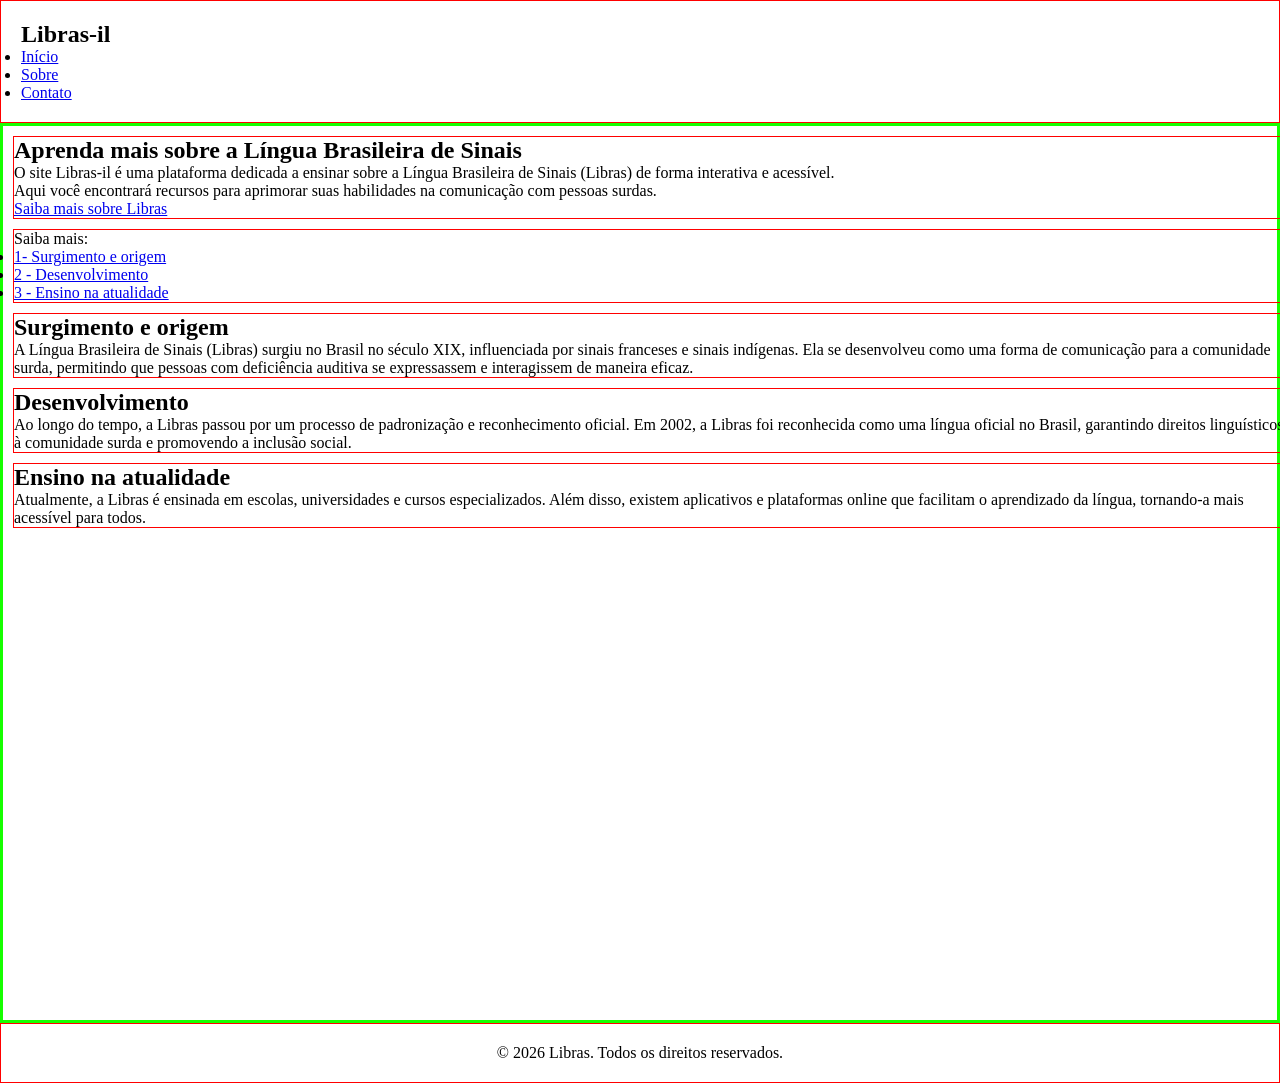
==== index.html @ 71b10f42 "Adiciona estrutura inicial do site Libras-ill" ====
<!DOCTYPE html>
<html lang="pt-br">

<head>
    <meta charset="UTF-8">
    <meta name="viewport" content="width=device-width, initial-scale=1.0">
    <title>Libras-il</title>
    <link rel="stylesheet" href="style.css">
</head>

<body>

    <header>
        <nav>
            <h1>Libras-il</h1>
            <ul>
                <li><a href="index.html">Início</a></li>
                <li><a href="sobre.html">Sobre</a></li>
                <li><a href="contato.html">Contato</a></li>
            </ul>
        </nav>
    </header>


    <div class="container">
        <section>
            <div class="content">
                <h2>Aprenda mais sobre a Língua Brasileira de Sinais</h2>
                <p>O site Libras-il é uma plataforma dedicada a ensinar sobre a Língua Brasileira de Sinais (Libras) de
                    forma
                    interativa e acessível.<br>
                    Aqui você encontrará recursos para aprimorar suas
                    habilidades na comunicação com pessoas surdas.</p>
                <a href="https://www.gov.br/deficiencia/pt-br" target="_blank">Saiba mais sobre Libras</a>
            </div>

            <div class="content">
                <p>
                    Saiba mais:
                </p>
                <ul>

                    <li> <a href="#origin-section">1- Surgimento e origem </a></li>
                    <li> <a href="#develoment-section">2 - Desenvolvimento </a> </li>
                    <li> <a href="#present-section">3 - Ensino na atualidade </a></li>
                    
                </ul>
            </div>
        </section>

        <section id="origin-section">
            <div class="content">
                <h2>Surgimento e origem</h2>
                <p>A Língua Brasileira de Sinais (Libras) surgiu no Brasil no século XIX, influenciada por sinais
                    franceses e sinais indígenas. Ela se desenvolveu como uma forma de comunicação para a comunidade
                    surda, permitindo que pessoas com deficiência auditiva se expressassem e interagissem de maneira
                    eficaz.</p>
            </div>

      </section>     

      <section id="develoment-section">
        <div class="content">
            <h2>Desenvolvimento</h2>
            <p>Ao longo do tempo, a Libras passou por um processo de padronização e reconhecimento oficial. Em 2002,
                a Libras foi reconhecida como uma língua oficial no Brasil, garantindo direitos linguísticos à
                comunidade surda e promovendo a inclusão social.</p>
        </div>
      </section>
      <section id="present-section">
        <div class="content">
            <h2>Ensino na atualidade</h2>
            <p>Atualmente, a Libras é ensinada em escolas, universidades e cursos especializados. Além disso, existem
                aplicativos e plataformas online que facilitam o aprendizado da língua, tornando-a mais acessível para
                todos.</p>
        </div>
      </section>

    </div>


    <footer>
        <p>&copy; 2026 Libras. Todos os direitos reservados.</p>
    </footer>
    <script src="script.js"></script>
</body>

</html>
---- style.css ----
* {
    margin: 0;
    padding: 0;
    box-sizing: border-box;
    border: none; 
   
}
header{
    padding: 20px;
    margin: 0;
    border: 1px solid #ff0000;
}

footer{
    text-align: center;
    padding: 20px;
    margin: 0;
    border: 1px solid #ff0000;
}

.container{

    border: 3px solid #15ff00;
    

    width: 100%;
    height: 100vh;
}

.content{
    margin: 10px;
    border: 1px solid #ff0000;
    width: 100%;
}
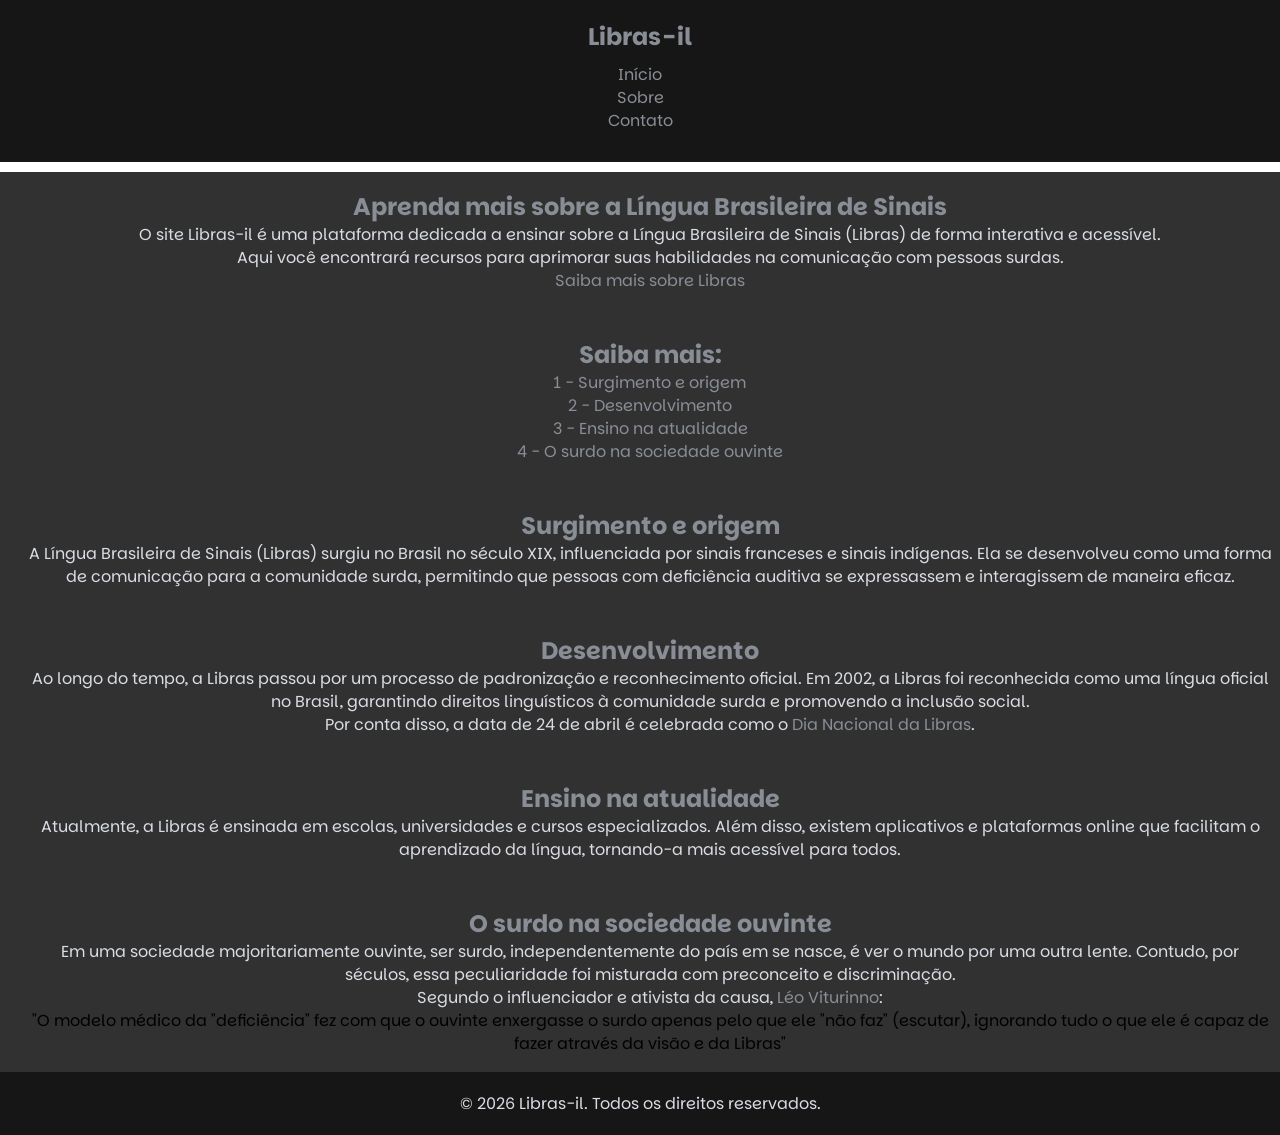
==== commit b3416ffc: "Complementos" ====
--- a/index.html
+++ b/index.html
@@ -2,6 +2,14 @@
 <html lang="pt-br">
 
 <head>
+    <!-- Google Fonts -->
+
+    <link rel="preconnect" href="https://fonts.googleapis.com">
+    <link rel="preconnect" href="https://fonts.gstatic.com" crossorigin>
+    <link
+        href="https://fonts.googleapis.com/css2?family=Inter:ital,opsz,wght@0,14..32,100..900;1,14..32,100..900&family=Parkinsans:wght@300..800&display=swap"
+        rel="stylesheet">
+
     <meta charset="UTF-8">
     <meta name="viewport" content="width=device-width, initial-scale=1.0">
     <title>Libras-il</title>
@@ -31,19 +39,21 @@
                     interativa e acessível.<br>
                     Aqui você encontrará recursos para aprimorar suas
                     habilidades na comunicação com pessoas surdas.</p>
-                <a href="https://www.gov.br/deficiencia/pt-br" target="_blank">Saiba mais sobre Libras</a>
+                <a href="https://www.gov.br/ines/pt-br" target="_blank">Saiba mais sobre Libras</a>
             </div>
 
             <div class="content">
-                <p>
+                <h2>
                     Saiba mais:
-                </p>
+                </h2>
+
                 <ul>
 
-                    <li> <a href="#origin-section">1- Surgimento e origem </a></li>
+                    <li> <a href="#origin-section">1 - Surgimento e origem </a></li>
                     <li> <a href="#develoment-section">2 - Desenvolvimento </a> </li>
                     <li> <a href="#present-section">3 - Ensino na atualidade </a></li>
-                    
+                    <li> <a href="#society-section">4 - O surdo na sociedade ouvinte </a></li>
+
                 </ul>
             </div>
         </section>
@@ -57,30 +67,51 @@
                     eficaz.</p>
             </div>
 
-      </section>     
+        </section>
 
-      <section id="develoment-section">
-        <div class="content">
-            <h2>Desenvolvimento</h2>
-            <p>Ao longo do tempo, a Libras passou por um processo de padronização e reconhecimento oficial. Em 2002,
-                a Libras foi reconhecida como uma língua oficial no Brasil, garantindo direitos linguísticos à
-                comunidade surda e promovendo a inclusão social.</p>
-        </div>
-      </section>
-      <section id="present-section">
-        <div class="content">
-            <h2>Ensino na atualidade</h2>
-            <p>Atualmente, a Libras é ensinada em escolas, universidades e cursos especializados. Além disso, existem
-                aplicativos e plataformas online que facilitam o aprendizado da língua, tornando-a mais acessível para
-                todos.</p>
-        </div>
-      </section>
+        <section id="develoment-section">
+            <div class="content">
+                <h2>Desenvolvimento</h2>
+                <p>Ao longo do tempo, a Libras passou por um processo de padronização e reconhecimento oficial. Em 2002,
+                    a Libras foi reconhecida como uma língua oficial no Brasil, garantindo direitos linguísticos à
+                    comunidade surda e promovendo a inclusão social.
+                    <br>Por conta disso, a data de 24 de abril é celebrada como o <a
+                        href="https://itq.ifsp.edu.br/index.php/ultimas-noticias/2001-24-de-abril-dia-nacional-da-libras-lingua-brasileira-de-sinais"
+                        target="_blank">Dia Nacional da Libras</a>.
+                </p>
+            </div>
+        </section>
+        <section id="present-section">
+            <div class="content">
+                <h2>Ensino na atualidade</h2>
+                <p>Atualmente, a Libras é ensinada em escolas, universidades e cursos especializados. Além disso,
+                    existem
+                    aplicativos e plataformas online que facilitam o aprendizado da língua, tornando-a mais acessível
+                    para
+                    todos.</p>
+            </div>
+        </section>
+
+        <section id="society-section">
+            <div class="content">
+                <h2>
+                    O surdo na sociedade ouvinte
+                </h2>
+                <p>
+                    Em uma sociedade majoritariamente ouvinte, ser surdo, independentemente do país em se nasce, é ver o mundo por uma outra lente. Contudo, por séculos, essa peculiaridade foi misturada com preconceito e discriminação.<br>
+                    Segundo o influenciador e ativista da causa, <a href="https://www.leoviturinno.com.br/" target="_blank">Léo Viturinno</a>:
+                </p>
+                <blockquote>
+                    "O modelo médico da "deficiência" fez com que o ouvinte enxergasse o surdo apenas pelo que ele "não faz" (escutar), ignorando tudo o que ele é capaz de fazer através da visão e da Libras"
+                </blockquote>
+            </div>
+        </section>
 
     </div>
 
 
     <footer>
-        <p>&copy; 2026 Libras. Todos os direitos reservados.</p>
+        <p>&copy; 2026 Libras-il. Todos os direitos reservados.</p>
     </footer>
     <script src="script.js"></script>
 </body>
--- a/style.css
+++ b/style.css
@@ -2,33 +2,111 @@
     margin: 0;
     padding: 0;
     box-sizing: border-box;
-    border: none; 
-   
+    border: none;
+    font-family: "Parkinsans", sans-serif;
+    font-optical-sizing: auto;
+    font-style: normal;
 }
-header{
+
+p{
+    color: #d9dde3;
+}
+
+a{
+
+    text-decoration: none;
+    color: #898e96;
+}
+
+a:hover {
+    text-decoration: underline;
+    /*
+    color: #ff0000;
+    */
+}
+
+h1 {
+    color: #898e96;
+    text-align: center;
+     /*
+    border: 1px solid #ff0000;
+    */
+}
+
+h2{
+    color: #898e96;
+    text-align: center;
+    /*
+    border: 1px solid #ff0000;
+    */
+}
+
+h3{
+    
+    color: #898e96;
+    text-align: center;
+    /*
+    border: 1px solid #ff0000;
+    */
+}
+
+nav ul {
+    text-decoration: none;
+    list-style: none;
+    text-align: center;
+    margin: 10px;
+
+    /*
+    border: 1px solid #ff0000;
+    */
+}
+
+ul li {
+    text-decoration: none;
+    list-style: none;
+}
+
+
+header {
+    background-color: #161616;
     padding: 20px;
     margin: 0;
+    /*
     border: 1px solid #ff0000;
+    */
 }
 
-footer{
+footer {
+    background-color: #161616;
     text-align: center;
     padding: 20px;
     margin: 0;
+
+    /*
     border: 1px solid #ff0000;
+    */
 }
 
-.container{
 
+.container {
+    background-color: #313131;
+
+    /*
     border: 3px solid #15ff00;
-    
+    */
 
     width: 100%;
     height: 100vh;
 }
 
-.content{
+.content {
+    text-align: center;
     margin: 10px;
+
+    /*
     border: 1px solid #ff0000;
+    */
+    
     width: 100%;
+    padding: 18px;
 }
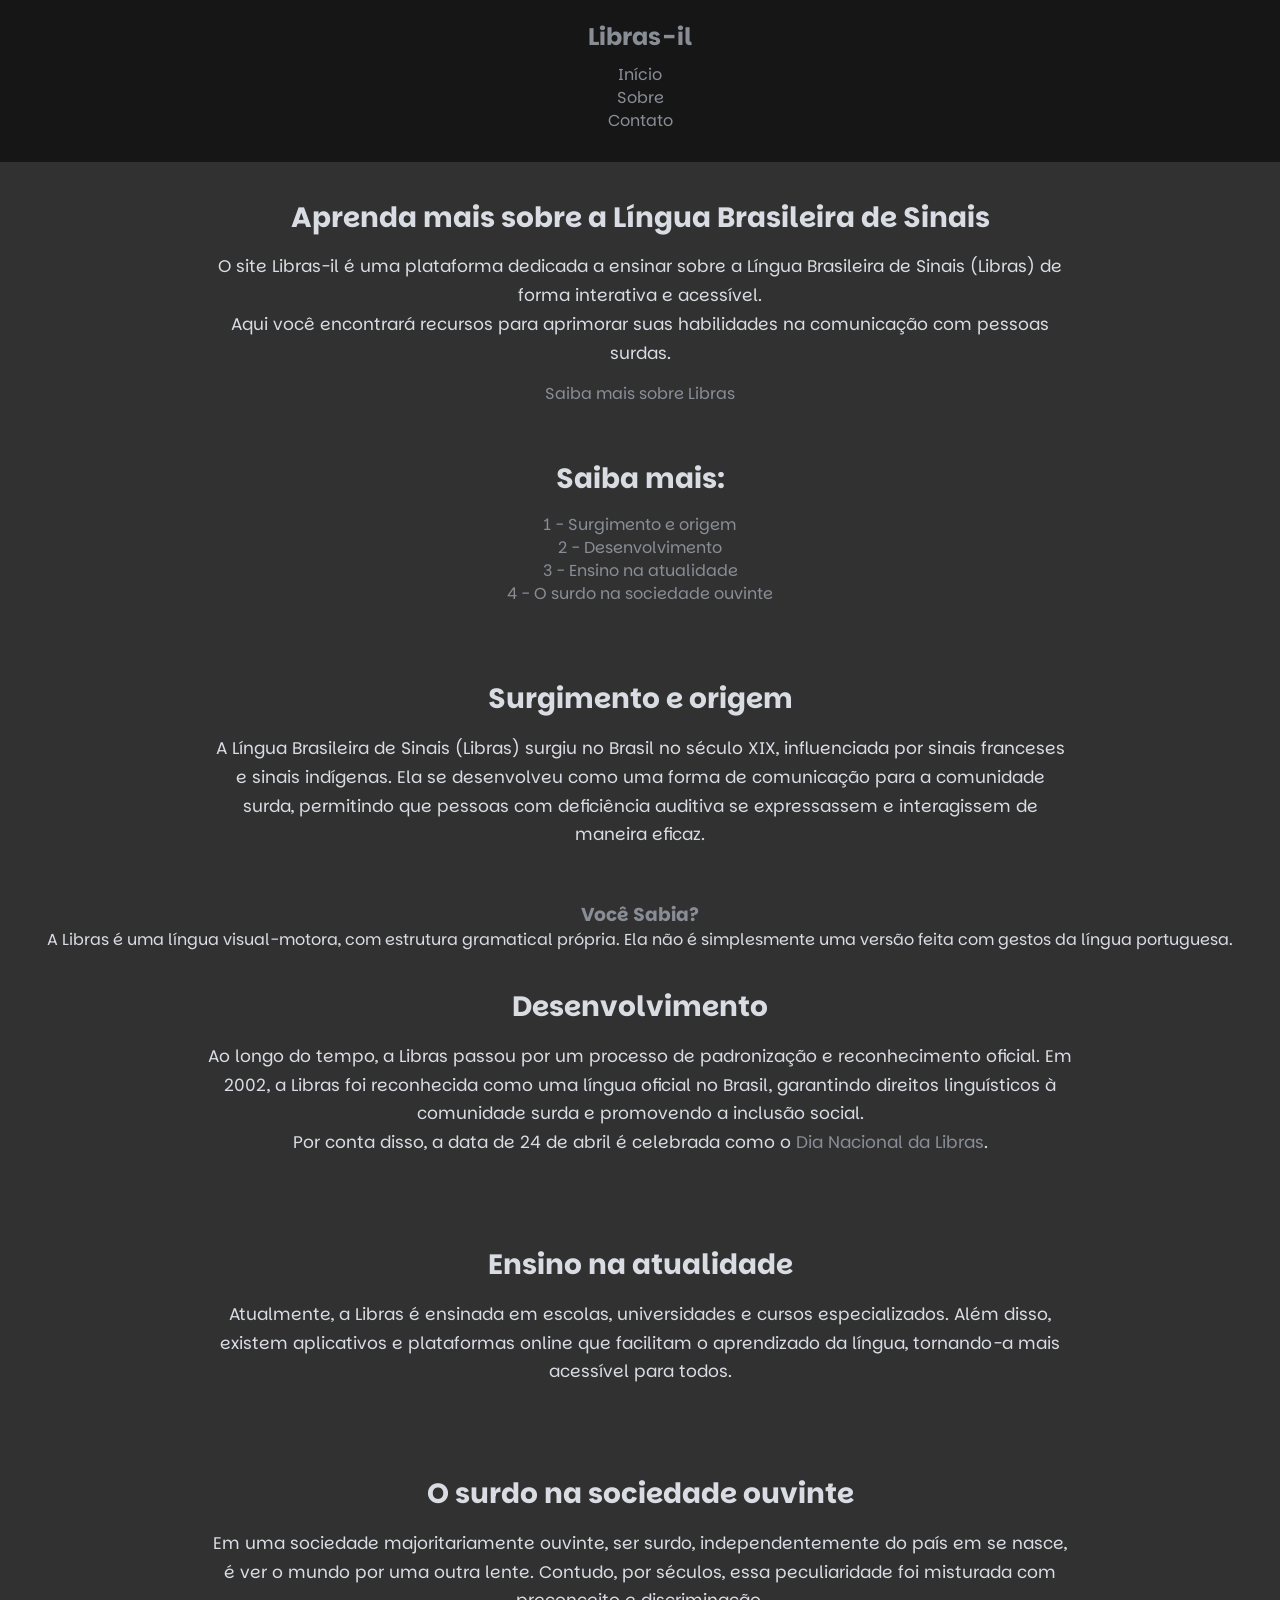
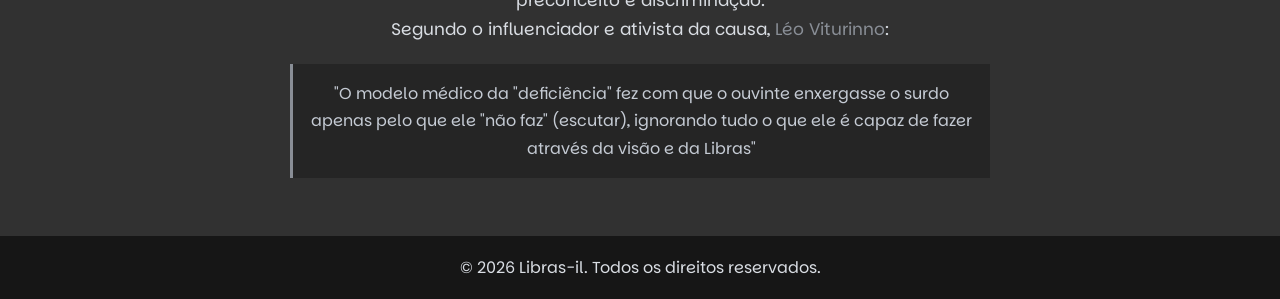
==== commit 43aca4e0: "criando o resto das seções" ====
--- a/index.html
+++ b/index.html
@@ -23,8 +23,8 @@
             <h1>Libras-il</h1>
             <ul>
                 <li><a href="index.html">Início</a></li>
-                <li><a href="sobre.html">Sobre</a></li>
-                <li><a href="contato.html">Contato</a></li>
+                <li><a href="about.html">Sobre</a></li>
+                <li><a href="contact.html">Contato</a></li>
             </ul>
         </nav>
     </header>
@@ -59,13 +59,24 @@
         </section>
 
         <section id="origin-section">
-            <div class="content">
+            <article class="content">
                 <h2>Surgimento e origem</h2>
                 <p>A Língua Brasileira de Sinais (Libras) surgiu no Brasil no século XIX, influenciada por sinais
                     franceses e sinais indígenas. Ela se desenvolveu como uma forma de comunicação para a comunidade
                     surda, permitindo que pessoas com deficiência auditiva se expressassem e interagissem de maneira
                     eficaz.</p>
-            </div>
+            </article>
+
+        <aside>
+            <h3>
+                Você Sabia?
+            </h3>
+            <p>
+                A Libras é uma língua visual-motora, com estrutura
+        gramatical própria. Ela não é simplesmente uma versão
+        feita com gestos da língua portuguesa.
+            </p>
+        </aside>
 
         </section>
 
--- a/style.css
+++ b/style.css
@@ -8,11 +8,11 @@
     font-style: normal;
 }
 
-p{
-    color: #d9dde3;
-}
-
-a{
+p {
+    color: #d9dde3;
+}
+
+a {
 
     text-decoration: none;
     color: #898e96;
@@ -20,29 +20,30 @@
 
 a:hover {
     text-decoration: underline;
-    /*
-    color: #ff0000;
-    */
+    
+    color: #fc4c4c;
+
 }
 
 h1 {
     color: #898e96;
     text-align: center;
-     /*
-    border: 1px solid #ff0000;
-    */
-}
-
-h2{
-    color: #898e96;
-    text-align: center;
-    /*
-    border: 1px solid #ff0000;
-    */
-}
-
-h3{
-    
+    /*
+    border: 1px solid #ff0000;
+    */
+}
+
+h2 {
+    color: #898e96;
+    text-align: center;
+
+    /*
+    border: 1px solid #ff0000;
+    */
+}
+
+h3 {
+
     color: #898e96;
     text-align: center;
     /*
@@ -71,9 +72,19 @@
     background-color: #161616;
     padding: 20px;
     margin: 0;
-    /*
-    border: 1px solid #ff0000;
-    */
+    border: none;
+    display: flow-root;
+
+    /*
+    border: 1px solid #ff0000;
+    */
+}
+
+html,
+body {
+    margin: 0;
+    padding: 0;
+    width: 100%;
 }
 
 footer {
@@ -87,26 +98,180 @@
     */
 }
 
+aside {
+    text-align: center;
+}
+
+
+blockquote{
+    color: rgb(140, 175, 175);
+}
 
 .container {
     background-color: #313131;
-
+    width: 100%;
+    min-height: 100vh;
+    margin: 0;
+    padding: 0;
+    display: flex;
+    flex-direction: column;
     /*
     border: 3px solid #15ff00;
     */
 
-    width: 100%;
-    height: 100vh;
 }
 
 .content {
     text-align: center;
-    margin: 10px;
-
-    /*
-    border: 1px solid #ff0000;
-    */
-    
-    width: 100%;
+    width: 100%;
+    max-width: 900px;
+    margin: 20px auto;
     padding: 18px;
-}+}
+
+/* Títulos dentro dos conteúdos */
+.content h2 {
+    color: #d9dde3;
+    font-size: 28px;
+    line-height: 1.3;
+    margin-bottom: 16px;
+}
+
+/* Parágrafos dentro dos conteúdos */
+.content p {
+    color: #d9dde3;
+    font-size: 17px;
+    line-height: 1.7;
+    margin-bottom: 14px;
+}
+
+/* Citações */
+.content blockquote {
+    max-width: 700px;
+    margin: 20px auto;
+    padding: 16px;
+    border-left: 3px solid #898e96;
+    background-color: #252525;
+    color: #c5cbd4;
+    font-size: 16px;
+    line-height: 1.7;
+    text-align: center;
+}
+
+/* Ajuste para telas pequenas */
+@media (max-width: 600px) {
+    .content {
+        padding: 16px 12px;
+    }
+
+    .content h2 {
+        font-size: 23px;
+    }
+
+    .content p {
+        font-size: 16px;
+        line-height: 1.6;
+    }
+}
+
+
+/* contact section*/
+
+/* Área externa do formulário */
+#form-container {
+    width: 100%;
+    padding: 40px 20px;
+    display: flex;
+    justify-content: center;
+    align-items: center;
+    background-color: #313131;
+}
+
+/* Caixa do formulário */
+.form-boxs {
+    width: 100%;
+    max-width: 650px;
+    padding: 30px;
+    background-color: #161616;
+    border-radius: 7px;
+}
+
+/* Título */
+.form-boxs h2 {
+    font-size: 30px;
+    margin-bottom: 25px;
+}
+
+/* Cada campo */
+.form-group {
+    display: flex;
+    flex-direction: column;
+    gap: 8px;
+    margin-bottom: 20px;
+}
+
+/* Textos dos campos */
+.form-group label {
+    color: #d9dde3;
+    font-size: 18px;
+}
+
+/* Inputs, seleção e mensagem */
+.form-group input,
+.form-group select,
+.form-group textarea {
+    width: 100%;
+    padding: 12px;
+    border: 1px solid #555;
+    border-radius: 6px;
+    background-color: #252525;
+    color: #d9dde3;
+    font-family: inherit;
+    font-size: 16px;
+}
+
+/* Área da mensagem */
+.form-group textarea {
+    min-height: 130px;
+    resize: vertical;
+}
+
+/* Botões */
+.form-actions {
+    display: flex;
+    flex-wrap: wrap;
+    gap: 12px;
+    margin-top: 25px;
+}
+
+.form-actions button {
+    padding: 12px 20px;
+    border-radius: 6px;
+    background-color: #898e96;
+    color: #161616;
+    font-size: 16px;
+    cursor: pointer;
+}
+
+.form-actions button:hover {
+    background-color: #d9dde3;
+}
+
+/* Ajuste para celulares */
+@media (max-width: 480px) {
+    .form-boxs {
+        padding: 20px;
+    }
+
+    .form-boxs h2 {
+        font-size: 24px;
+    }
+
+    .form-actions {
+        flex-direction: column;
+    }
+
+    .form-actions button {
+        width: 100%;
+    }
+}
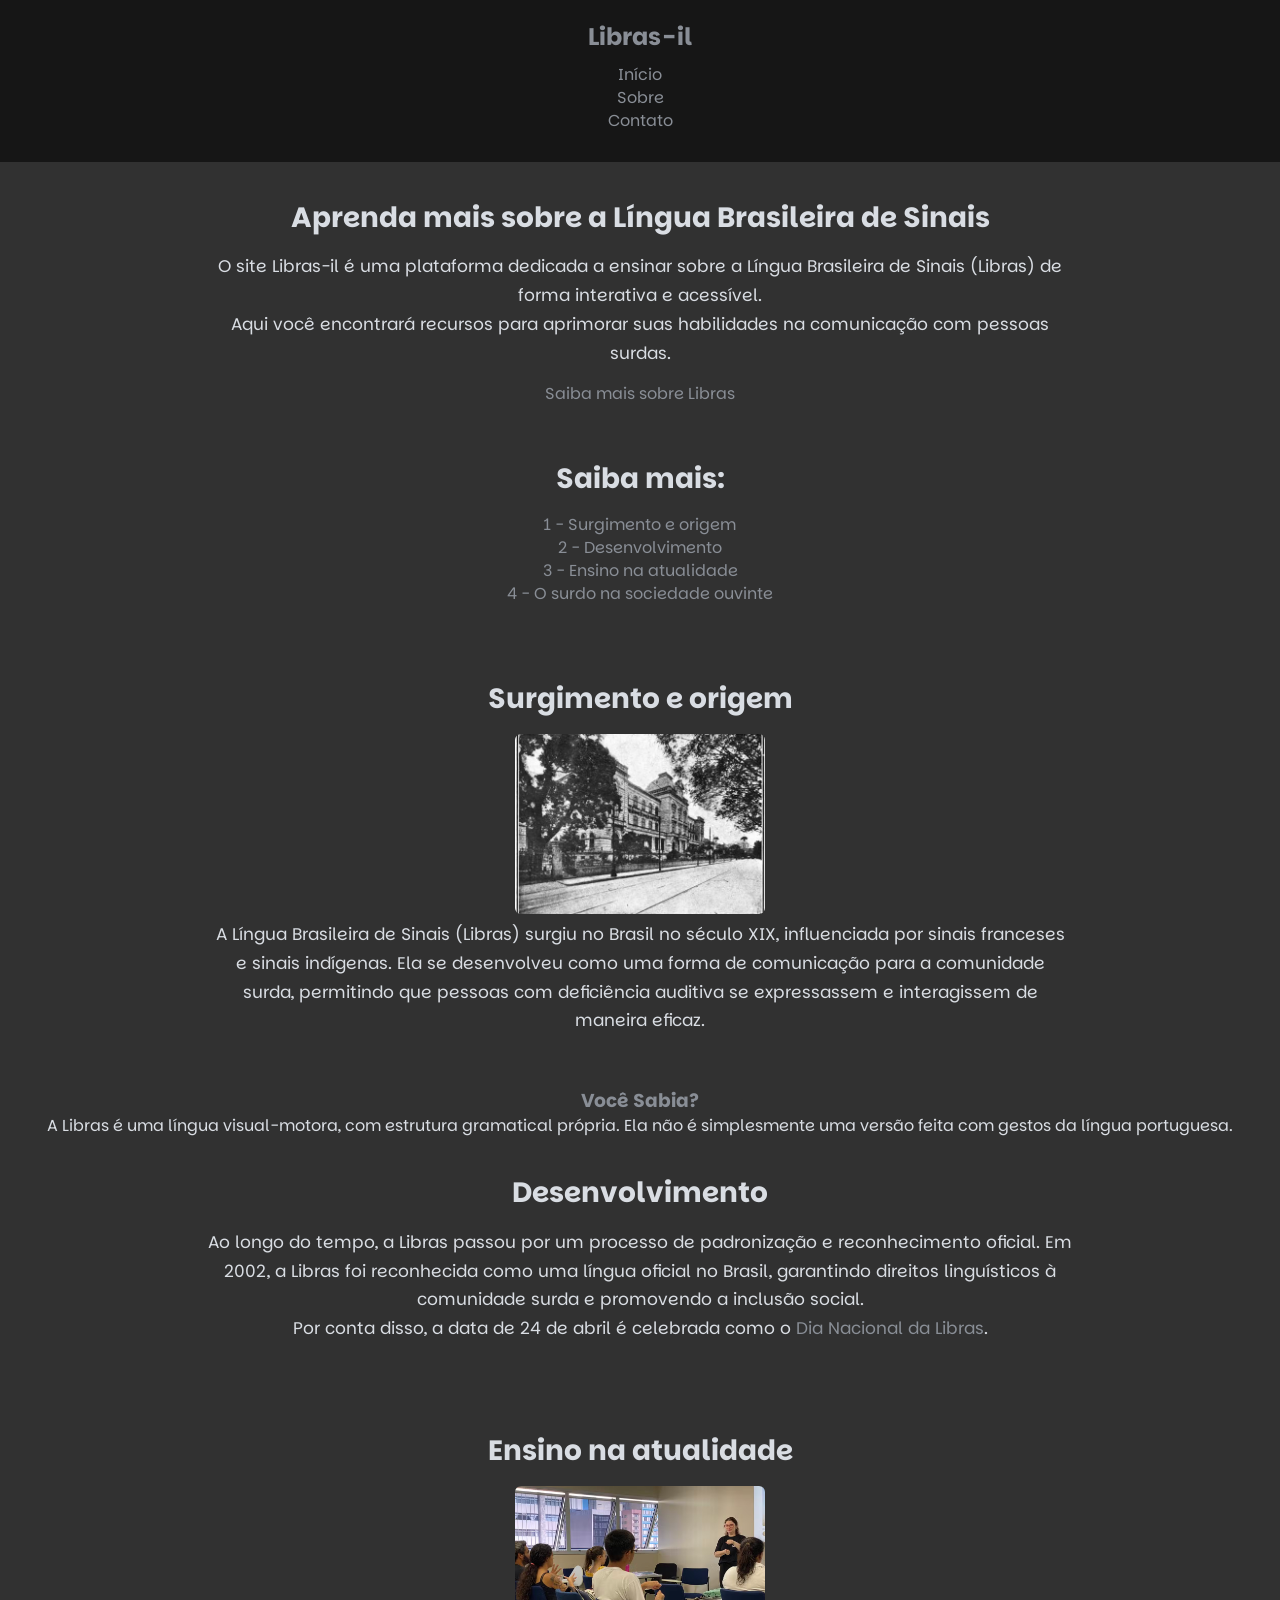
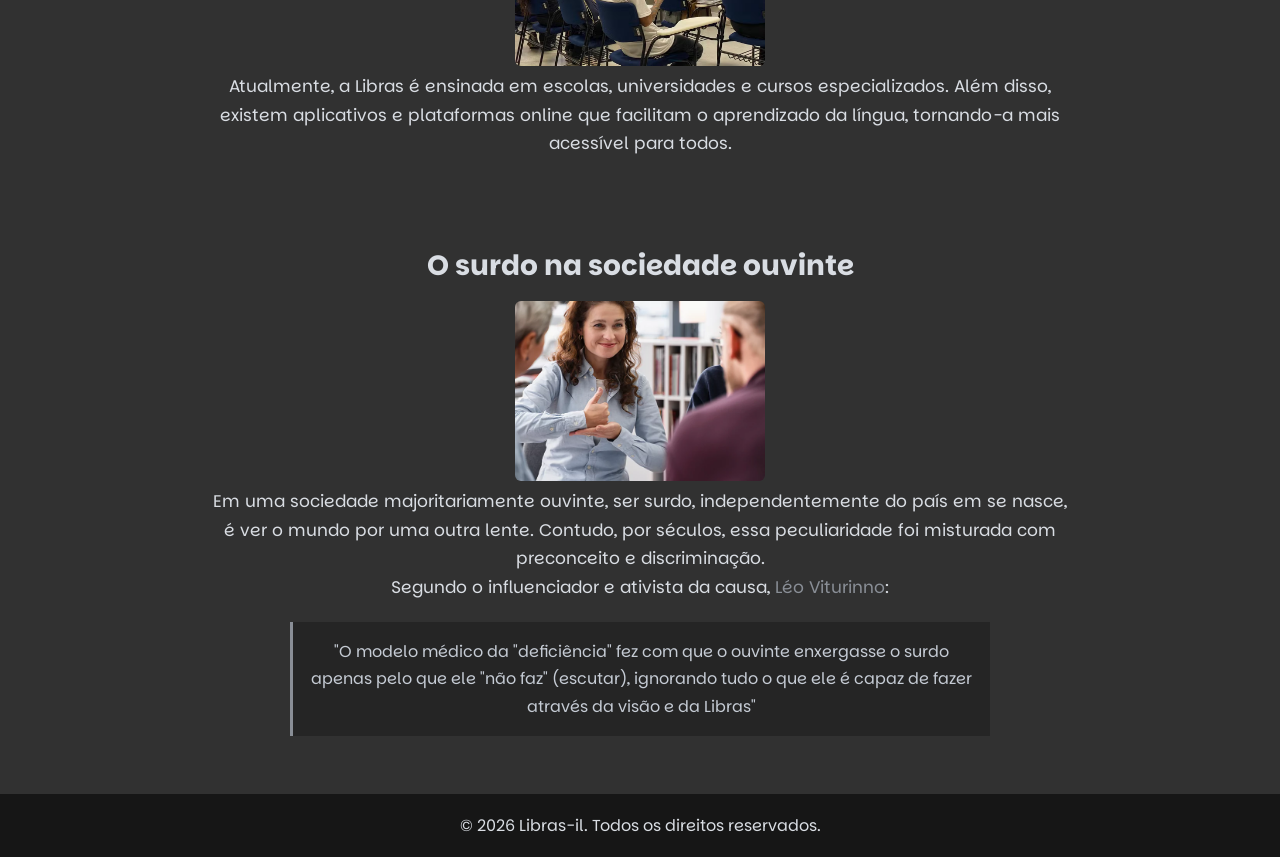
==== commit 776fca4a: "alterações no about" ====
--- a/index.html
+++ b/index.html
@@ -61,6 +61,7 @@
         <section id="origin-section">
             <article class="content">
                 <h2>Surgimento e origem</h2>
+                <img src="Assets/images.jpeg" alt="Imagem do INES antigamente">
                 <p>A Língua Brasileira de Sinais (Libras) surgiu no Brasil no século XIX, influenciada por sinais
                     franceses e sinais indígenas. Ela se desenvolveu como uma forma de comunicação para a comunidade
                     surda, permitindo que pessoas com deficiência auditiva se expressassem e interagissem de maneira
@@ -95,6 +96,7 @@
         <section id="present-section">
             <div class="content">
                 <h2>Ensino na atualidade</h2>
+                <img src="Assets/img-7702.jpeg" alt="Classe aprendendo LIBRAS">
                 <p>Atualmente, a Libras é ensinada em escolas, universidades e cursos especializados. Além disso,
                     existem
                     aplicativos e plataformas online que facilitam o aprendizado da língua, tornando-a mais acessível
@@ -108,6 +110,7 @@
                 <h2>
                     O surdo na sociedade ouvinte
                 </h2>
+                                <img src="Assets/comunicacao-inclusiva.jpeg" alt="Comunicação em LIBRAS">
                 <p>
                     Em uma sociedade majoritariamente ouvinte, ser surdo, independentemente do país em se nasce, é ver o mundo por uma outra lente. Contudo, por séculos, essa peculiaridade foi misturada com preconceito e discriminação.<br>
                     Segundo o influenciador e ativista da causa, <a href="https://www.leoviturinno.com.br/" target="_blank">Léo Viturinno</a>:
--- a/style.css
+++ b/style.css
@@ -96,6 +96,13 @@
     /*
     border: 1px solid #ff0000;
     */
+}
+
+section img {
+    width: 250px;
+    height: 180px;
+    object-fit: cover;
+    border-radius: 6px;
 }
 
 aside {
@@ -177,6 +184,19 @@
 
 /* contact section*/
 
+
+table, th, td {
+
+    border: 4px solid black;
+
+}
+
+.table-container{
+
+    border: 2px solid #fc4c4c;
+}
+
+
 /* Área externa do formulário */
 #form-container {
     width: 100%;
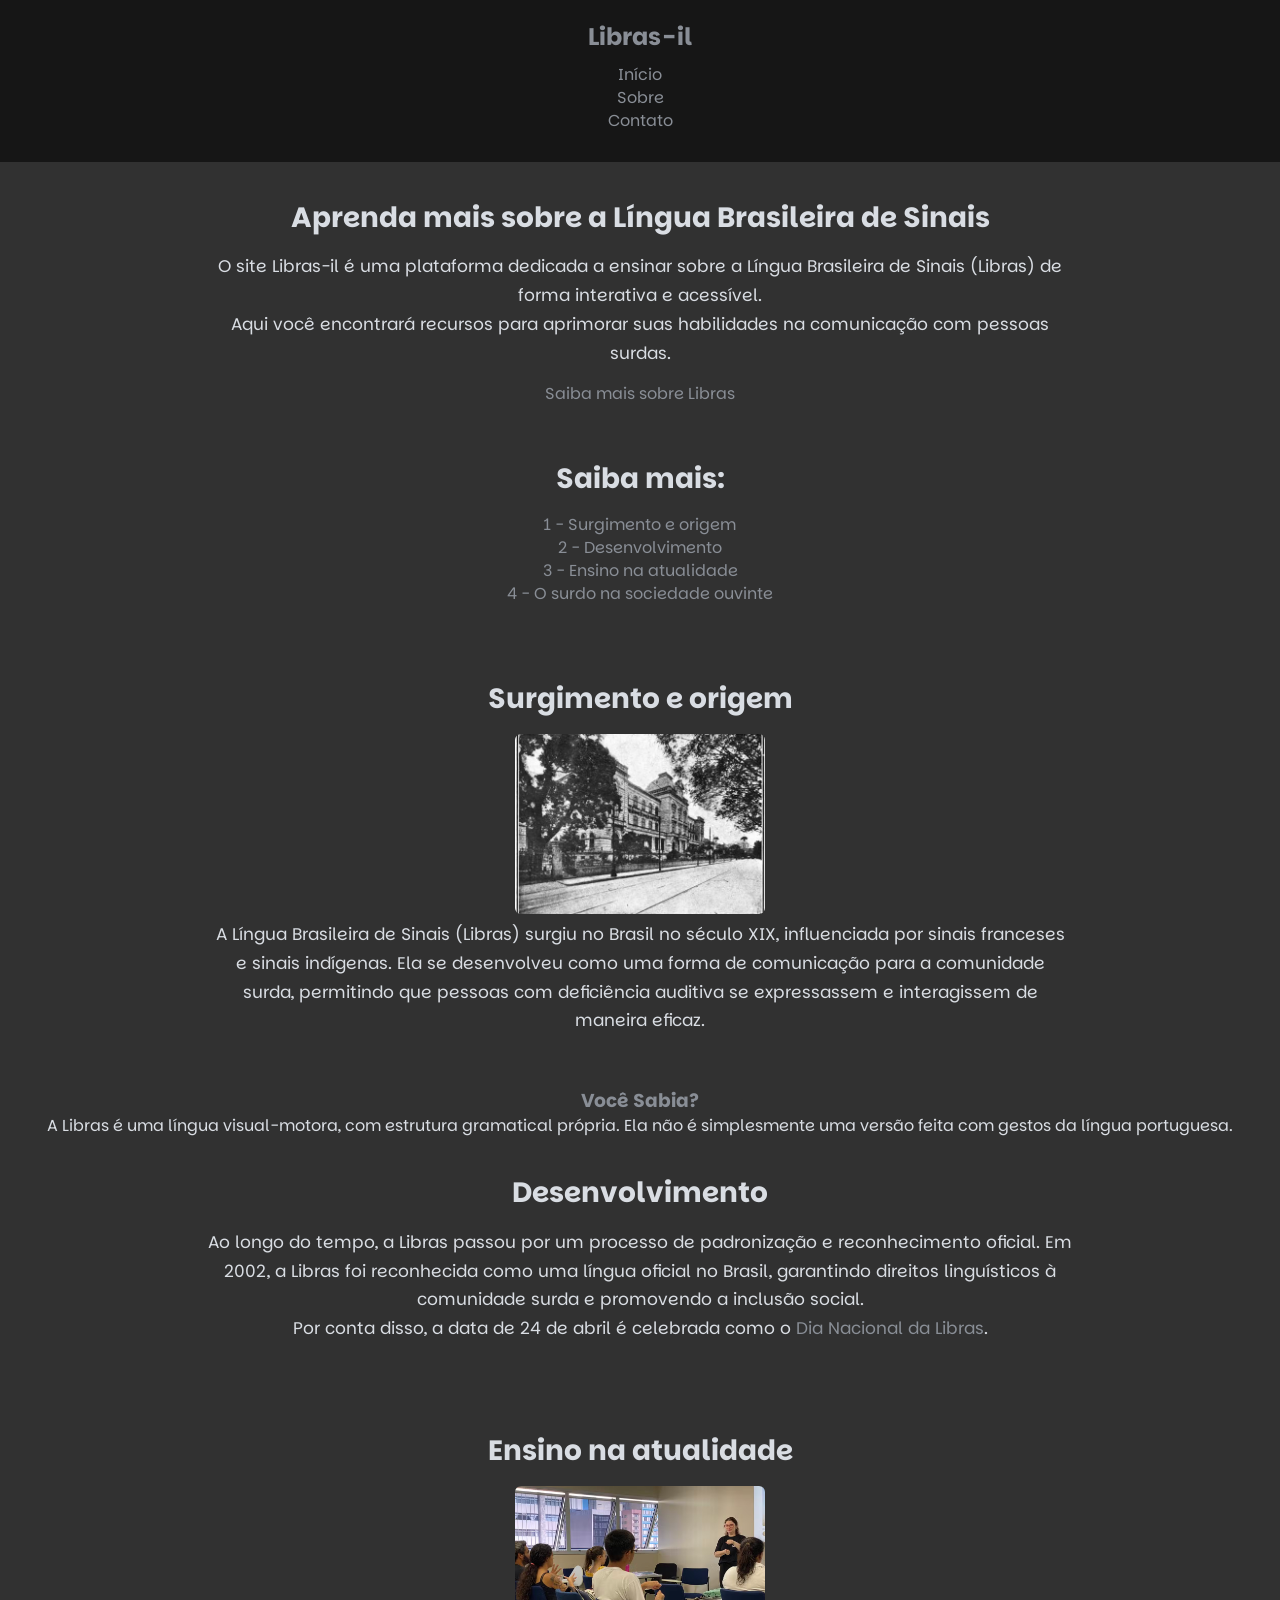
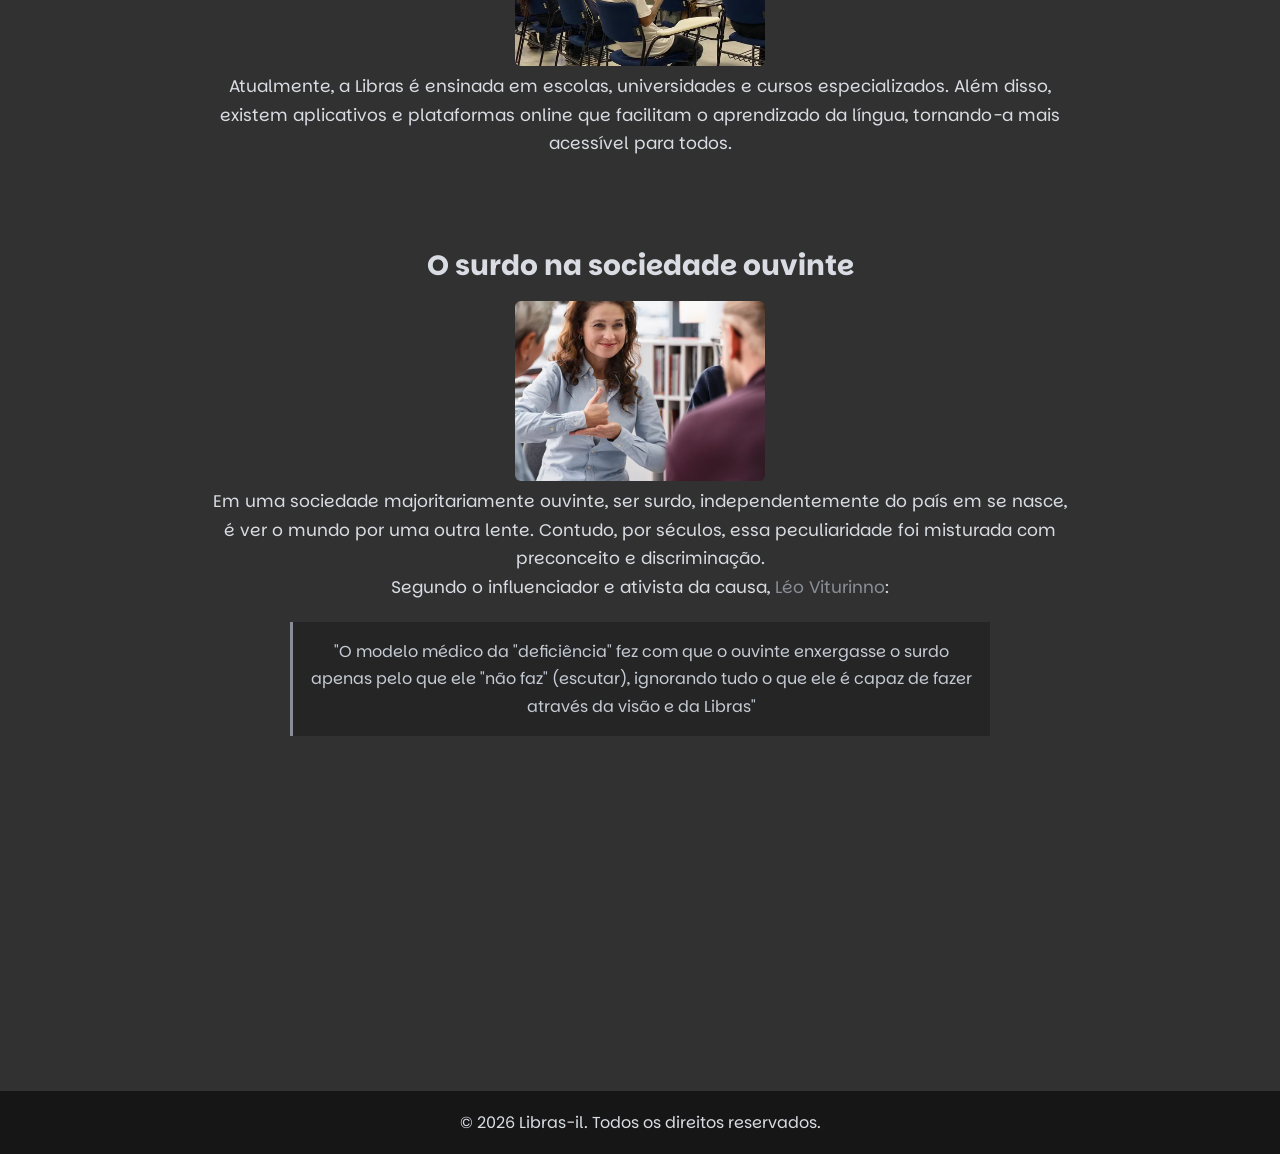
==== commit 576a7c75: "Adding the iframe of the video about LIBRAS" ====
--- a/index.html
+++ b/index.html
@@ -68,16 +68,16 @@
                     eficaz.</p>
             </article>
 
-        <aside>
-            <h3>
-                Você Sabia?
-            </h3>
-            <p>
-                A Libras é uma língua visual-motora, com estrutura
-        gramatical própria. Ela não é simplesmente uma versão
-        feita com gestos da língua portuguesa.
-            </p>
-        </aside>
+            <aside>
+                <h3>
+                    Você Sabia?
+                </h3>
+                <p>
+                    A Libras é uma língua visual-motora, com estrutura
+                    gramatical própria. Ela não é simplesmente uma versão
+                    feita com gestos da língua portuguesa.
+                </p>
+            </aside>
 
         </section>
 
@@ -110,14 +110,26 @@
                 <h2>
                     O surdo na sociedade ouvinte
                 </h2>
-                                <img src="Assets/comunicacao-inclusiva.jpeg" alt="Comunicação em LIBRAS">
+                <img src="Assets/comunicacao-inclusiva.jpeg" alt="Comunicação em LIBRAS">
                 <p>
-                    Em uma sociedade majoritariamente ouvinte, ser surdo, independentemente do país em se nasce, é ver o mundo por uma outra lente. Contudo, por séculos, essa peculiaridade foi misturada com preconceito e discriminação.<br>
-                    Segundo o influenciador e ativista da causa, <a href="https://www.leoviturinno.com.br/" target="_blank">Léo Viturinno</a>:
+                    Em uma sociedade majoritariamente ouvinte, ser surdo, independentemente do país em se nasce, é ver o
+                    mundo por uma outra lente. Contudo, por séculos, essa peculiaridade foi misturada com preconceito e
+                    discriminação.<br>
+                    Segundo o influenciador e ativista da causa, <a href="https://www.leoviturinno.com.br/"
+                        target="_blank">Léo Viturinno</a>:
                 </p>
                 <blockquote>
-                    "O modelo médico da "deficiência" fez com que o ouvinte enxergasse o surdo apenas pelo que ele "não faz" (escutar), ignorando tudo o que ele é capaz de fazer através da visão e da Libras"
+                    "O modelo médico da "deficiência" fez com que o ouvinte enxergasse o surdo apenas pelo que ele "não
+                    faz" (escutar), ignorando tudo o que ele é capaz de fazer através da visão e da Libras"
                 </blockquote>
+
+                <div class="video-container">
+                    <iframe src="https://www.youtube.com/embed/3pp-XUSu_Do"
+                        title="Vídeo sobre o surdo na sociedade ouvinte — Léo Viturinno" 
+                        loading="lazy" 
+                        allowfullscreen>
+                    </iframe>
+                </div>
             </div>
         </section>
 
--- a/style.css
+++ b/style.css
@@ -165,6 +165,21 @@
     text-align: center;
 }
 
+/* video - iframe */
+.video-container {
+    width: 100%;
+    max-width: 467px;
+    aspect-ratio: 16 / 9;
+    margin: 24px auto;
+}
+
+.video-container iframe {
+    width: 100%;
+    height: 100%;
+    border: 0;
+    border-radius: 6px;
+}
+
 /* Ajuste para telas pequenas */
 @media (max-width: 600px) {
     .content {
@@ -182,18 +197,72 @@
 }
 
 
-/* contact section*/
-
-
-table, th, td {
-
-    border: 4px solid black;
-
-}
-
-.table-container{
-
-    border: 2px solid #fc4c4c;
+/* About page author information table */
+.table-container {
+    width: 100%;
+    min-height: calc(100vh - 140px);
+    padding: 40px 20px;
+    background-color: #313131;
+    text-align: center;
+}
+
+.table-container h2 {
+    margin-bottom: 12px;
+    color: #d9dde3;
+    font-size: 30px;
+}
+
+.table-container > p {
+    margin-bottom: 24px;
+}
+
+.table-scroll {
+    width: 100%;
+    max-width: 900px;
+    margin: 0 auto;
+    overflow-x: auto;
+}
+
+.about-table {
+    width: 100%;
+    border-collapse: collapse;
+    background-color: #161616;
+    color: #d9dde3;
+    text-align: left;
+}
+
+.about-table caption {
+    padding: 12px;
+    color: #d9dde3;
+    text-align: left;
+}
+
+.about-table th,
+.about-table td {
+    padding: 14px 16px;
+    border: 1px solid #555;
+}
+
+.about-table thead th {
+    background-color: #252525;
+}
+
+.about-table tbody th {
+    white-space: nowrap;
+}
+
+@media (max-width: 600px) {
+    .table-container {
+        padding: 32px 12px;
+    }
+
+    .table-container h2 {
+        font-size: 24px;
+    }
+
+    .about-table {
+        min-width: 600px;
+    }
 }
 
 
